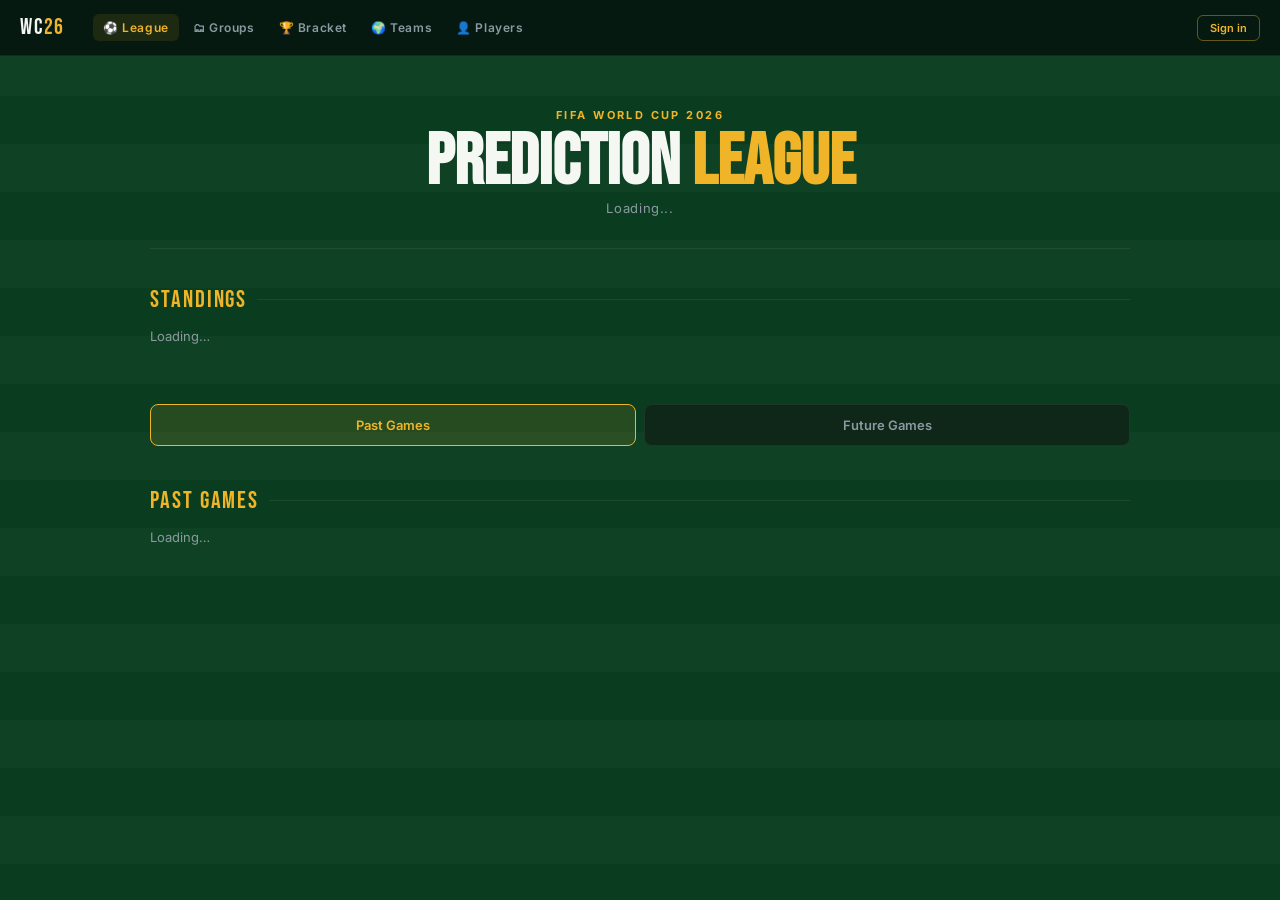
==== index.html @ aac4dd63 "Fix: convert schedule kickoff times from UTC to Oslo timezone Schedule table stores kickoff_time in " ====
<!DOCTYPE html>
<html lang="en">
<head>
<meta charset="UTF-8">
<meta name="viewport" content="width=device-width, initial-scale=1.0">
<title>WC 2026 – Prediction League</title>
<link rel="stylesheet" href="shared_styles.css">
<style>
.lb-grid { display: grid; grid-template-columns: repeat(auto-fit, minmax(155px, 1fr)); gap: 10px; }
.lb-card { background: var(--card); border: 1px solid var(--border); border-radius: 10px; padding: 0 0 14px; overflow: hidden; position: relative; transition: transform .15s; }
.lb-card:hover { transform: translateY(-2px); }
.lb-card.rank-1 { border-color: var(--gold); }
.lb-card.rank-2 { border-color: var(--silver); }
.lb-card.rank-3 { border-color: var(--bronze); }
.lb-photo { width: 100%; aspect-ratio: 3/4; object-fit: cover; object-position: top; display: block; background: #071810; }
.lb-ribbon { position: absolute; top: 8px; left: 8px; font-family: 'Bebas Neue',sans-serif; font-size: 11px; letter-spacing: .1em; padding: 3px 8px; border-radius: 4px; }
.rank-1 .lb-ribbon { background: var(--gold); color: #003; }
.rank-2 .lb-ribbon { background: var(--silver); color: #111; }
.rank-3 .lb-ribbon { background: var(--bronze); color: #fff; }
.rank-4 .lb-ribbon, .rank-5 .lb-ribbon { background: rgba(255,255,255,.1); color: var(--dim); }
.lb-body { padding: 10px 12px 0; }
.lb-name { font-weight: 700; font-size: 15px; margin-bottom: 6px; }
.lb-pts  { font-family: 'Bebas Neue',sans-serif; font-size: 40px; line-height: 1; margin-bottom: 4px; }
.rank-1 .lb-pts { color: var(--gold); }
.lb-accuracy { font-size: 12px; color: var(--dim); margin-bottom: 8px; font-weight: 500; }
.lb-chips { display: flex; gap: 4px; flex-wrap: wrap; }
.lb-card.rank-1::after { content: '🏆'; position: absolute; top: 8px; right: 8px; font-size: 16px; opacity: .8; }

.games-list { display: flex; flex-direction: column; gap: 10px; }
.game-card { background: var(--card); border: 1px solid var(--border); border-radius: 10px; overflow: hidden; border-left: 3px solid rgba(240,180,41,.35); }
.game-card.norway { border-left: 3px solid var(--norway); }
.game-hdr { display: grid; grid-template-columns: 28px 1fr auto 1fr auto; align-items: center; gap: 8px; padding: 12px 14px; cursor: pointer; user-select: none; }
.game-hdr:hover { background: rgba(255,255,255,.025); }
.g-num  { font-family: 'Bebas Neue',sans-serif; font-size: 16px; color: var(--dim); text-align: center; }
.g-team { font-weight: 600; font-size: 13px; white-space: nowrap; overflow: hidden; text-overflow: ellipsis; }
.g-team.home { text-align: right; }
.g-score { font-family: 'JetBrains Mono',monospace; font-size: 16px; min-width: 50px; text-align: center; padding: 3px 8px; border-radius: 5px; background: rgba(255,255,255,.05); }
.g-score.done { background: rgba(240,180,41,.12); color: var(--gold); }
.g-score.pending { color: var(--dim); font-size: 11px; }
.g-meta { font-size: 10px; color: var(--dim); text-align: right; line-height: 1.5; }
.lock-pill { font-size: 9px; font-weight: 700; padding: 2px 5px; border-radius: 3px; background: rgba(224,52,52,.15); color: #e07070; }
.open-pill { font-size: 9px; font-weight: 700; padding: 2px 5px; border-radius: 3px; background: rgba(96,185,122,.15); color: var(--green); }
.norway-badge { font-size: 9px; font-weight: 700; background: rgba(239,43,45,.15); color: #f47c7e; padding: 2px 5px; border-radius: 3px; margin-left: 3px; vertical-align: middle; }
.preds-panel { display: none; border-top: 1px solid var(--border); padding: 12px 14px; }
.preds-panel.open { display: block; }
.preds-grid { display: flex; gap: 7px; flex-wrap: wrap; margin-bottom: 12px; }
.pred-cell { flex: 1; min-width: 88px; background: rgba(255,255,255,.03); border: 1px solid var(--border); border-radius: 7px; padding: 8px 10px; }
.pred-name { font-size: 10px; font-weight: 700; letter-spacing: .06em; text-transform: uppercase; color: var(--dim); margin-bottom: 4px; }
.pred-score { font-family: 'JetBrains Mono',monospace; font-size: 14px; font-weight: 500; }
.pred-score.empty { color: var(--dim); font-size: 11px; font-family: 'Inter',sans-serif; }
.pred-inp-row { display: flex; gap: 8px; align-items: center; padding-top: 10px; border-top: 1px solid var(--border); }
.pred-inp-row label { font-size: 12px; color: var(--dim); white-space: nowrap; }
.pred-inp { width: 90px; font-family: 'JetBrains Mono',monospace; }
.save-msg { font-size: 11px; margin-left: 4px; opacity: 0; transition: opacity .3s; }
.save-msg.show { opacity: 1; }
.locked-msg { font-size: 11px; color: #e07070; font-style: italic; }
.toggle-arrow { font-size: 9px; color: var(--dim); transition: transform .2s; margin-left: 3px; }
.game-card.open .toggle-arrow { transform: rotate(180deg); }
.round-sep { font-family:'Bebas Neue',sans-serif; font-size:18px; letter-spacing:1px; color:var(--gold); padding:24px 0 8px; border-bottom:1px solid rgba(255,255,255,0.06); margin-bottom:10px; }
.game-card.knockout { border-left:3px solid rgba(240,180,41,0.3); }

/* Date nav */
.date-nav { display:flex; gap:6px; flex-wrap:wrap; margin-bottom:20px; }
.date-btn {
  background:var(--card); border:1px solid var(--border); border-radius:7px;
  color:var(--dim); font-size:11px; font-weight:600; padding:6px 10px;
  cursor:pointer; font-family:'Inter',sans-serif; transition:all .15s;
  text-align:center; line-height:1.3;
}
.date-btn:hover { border-color:var(--gold); color:var(--white); }
.date-btn.active { background:rgba(240,180,41,.12); border-color:var(--gold); color:var(--gold); }
.date-btn .dow { display:block; font-size:9px; letter-spacing:.06em; text-transform:uppercase; opacity:.7; }
.date-btn .day { display:block; font-family:'Bebas Neue',sans-serif; font-size:18px; line-height:1; }

/* Past/Future toggle */
.games-toggle { display:flex; gap:8px; margin-top:16px; }
.toggle-btn {
  flex:1; background:var(--card); border:1px solid var(--border); border-radius:8px;
  color:var(--dim); font-size:13px; font-weight:600; padding:12px 16px;
  cursor:pointer; font-family:'Inter',sans-serif; transition:all .15s;
}
.toggle-btn:hover { border-color:var(--gold); color:var(--white); }
.toggle-btn.active { background:rgba(240,180,41,.12); border-color:var(--gold); color:var(--gold); }

.day-title {
  font-family:'Bebas Neue',sans-serif; font-size:18px; letter-spacing:.06em;
  color:var(--gold); margin-bottom:10px; margin-top:24px; display:flex; align-items:center; gap:10px;
}
.day-title::after { content:''; flex:1; height:1px; background:var(--border); }
/* Simple schedule card (non-prediction) */
.sched-card {
  background:var(--card); border:1px solid var(--border); border-radius:10px; overflow:hidden; opacity:.6;
}
.sched-card.norway { border-left:3px solid var(--norway); }
.sched-row {
  display:grid; grid-template-columns:1fr auto 1fr; align-items:center;
  gap:10px; padding:10px 14px;
}
.s-team { display:flex; align-items:center; gap:6px; font-weight:600; font-size:12px; }
.s-team.home { justify-content:flex-end; text-align:right; }
.s-flag { font-size:18px; line-height:1; }
.s-score {
  font-family:'JetBrains Mono',monospace; font-size:15px; font-weight:700;
  min-width:50px; text-align:center; padding:3px 8px; border-radius:5px;
  background:rgba(255,255,255,.04);
}
.s-score.ft { background:rgba(240,180,41,.1); color:var(--gold); }
.s-score.sched { color:var(--dim); font-size:11px; font-weight:500; font-family:'Inter',sans-serif; }
.sched-meta {
  display:flex; justify-content:space-between; align-items:center;
  padding:0 14px 8px; font-size:9px; color:var(--dim);
}
.s-group { font-weight:700; letter-spacing:.06em; text-transform:uppercase; }
.g-team-link { cursor:pointer; text-decoration:underline; text-decoration-color:rgba(255,255,255,0.15); text-underline-offset:3px; }
.g-team-link:hover { text-decoration-color:var(--gold); }
.team-popup-overlay { display:none; position:fixed; inset:0; z-index:200; background:rgba(0,0,0,.6); justify-content:center; align-items:center; }
.team-popup-overlay.open { display:flex; }
.team-popup { background:#0e2718; border:1px solid rgba(255,255,255,0.12); border-radius:12px; padding:16px; width:280px; max-width:90vw; box-shadow:0 12px 32px rgba(0,0,0,.6); }
.tp-hdr { display:flex; align-items:center; gap:10px; margin-bottom:10px; }
.tp-flag { font-size:28px; }
.tp-name { font-weight:700; font-size:15px; }
.tp-meta { font-size:11px; color:var(--dim); margin-top:2px; }
.tp-form { display:flex; gap:3px; margin-bottom:10px; }
.tp-dot { width:24px; height:24px; border-radius:50%; display:flex; align-items:center; justify-content:center; font-size:10px; font-weight:700; }
.tp-dot.w { background:rgba(96,185,122,.2); color:var(--green); }
.tp-dot.d { background:rgba(240,180,41,.15); color:var(--gold); }
.tp-dot.l { background:rgba(224,52,52,.15); color:#e07070; }
.tp-dot.u { background:rgba(255,255,255,.05); color:var(--dim); }
.tp-stats { display:grid; grid-template-columns:1fr 1fr 1fr; gap:1px; background:rgba(255,255,255,0.06); border-radius:6px; overflow:hidden; margin-bottom:10px; }
.tp-stat { background:#0e2718; text-align:center; padding:8px 4px; }
.tp-stat-val { font-family:'JetBrains Mono',monospace; font-size:16px; font-weight:600; }
.tp-stat-lbl { font-size:9px; color:var(--dim); text-transform:uppercase; letter-spacing:.06em; margin-top:2px; }
.tp-matches { font-size:11px; color:var(--dim); line-height:1.8; }
.tp-match-res { font-family:'JetBrains Mono',monospace; font-weight:600; color:var(--text); }
.tp-close { display:block; margin-top:12px; width:100%; text-align:center; font-size:11px; color:var(--dim); cursor:pointer; border:none; background:rgba(255,255,255,.05); padding:6px; border-radius:6px; }
.tp-close:hover { background:rgba(255,255,255,.1); }
.matchup-bar { display:grid; grid-template-columns:1fr 1fr; gap:12px; margin-bottom:14px; padding-bottom:12px; border-bottom:1px solid var(--border); }
.mu-side { background:rgba(255,255,255,.02); border:1px solid var(--border); border-radius:8px; padding:10px; }
.mu-hdr { display:flex; align-items:center; gap:6px; margin-bottom:6px; }
.mu-flag { font-size:18px; }
.mu-name { font-weight:700; font-size:12px; }
.mu-meta { font-size:9px; color:var(--dim); }
.mu-form { display:flex; gap:2px; margin-bottom:6px; }
.mu-dot { width:18px; height:18px; border-radius:50%; display:flex; align-items:center; justify-content:center; font-size:8px; font-weight:700; }
.mu-dot.w { background:rgba(96,185,122,.2); color:var(--green); }
.mu-dot.d { background:rgba(240,180,41,.15); color:var(--gold); }
.mu-dot.l { background:rgba(224,52,52,.15); color:#e07070; }
.mu-dot.u { background:rgba(255,255,255,.05); color:var(--dim); }
.mu-stats { display:grid; grid-template-columns:1fr 1fr 1fr; gap:1px; background:rgba(255,255,255,.06); border-radius:5px; overflow:hidden; margin-bottom:6px; }
.mu-stat { background:var(--card); text-align:center; padding:4px 2px; }
.mu-stat-val { font-family:'JetBrains Mono',monospace; font-size:12px; font-weight:600; }
.mu-stat-lbl { font-size:7px; color:var(--dim); text-transform:uppercase; letter-spacing:.05em; }
.mu-matches { font-size:9px; color:var(--dim); line-height:1.6; }
.mu-match-res { font-family:'JetBrains Mono',monospace; font-weight:600; color:var(--text); }
.mu-lineup { margin-top:6px; border-top:1px solid var(--border); padding-top:6px; }
.mu-lineup-hdr { font-size:8px; text-transform:uppercase; letter-spacing:.05em; color:var(--dim); margin-bottom:4px; }
.mu-formation { font-family:'JetBrains Mono',monospace; font-weight:700; color:var(--gold); font-size:9px; }
.mu-player { font-size:9px; color:var(--text); line-height:1.5; }
.mu-jersey { font-family:'JetBrains Mono',monospace; color:var(--dim); font-size:8px; display:inline-block; width:20px; text-align:right; margin-right:4px; }
.mu-pos { font-size:7px; color:var(--dim); }
.mu-more { display:inline-block; font-size:9px; color:var(--gold); text-decoration:none; margin-top:4px; }
.mu-more:hover { text-decoration:underline; }

/* Schedule card expansion */
.sched-card { cursor:pointer; transition:transform .15s; }
.sched-card:hover { transform:translateY(-1px); }
.sched-card.has-detail { opacity:1; }
.sched-detail { display:none; border-top:1px solid var(--border); padding:14px; }
.sched-detail.open { display:block; }
/* Two-column timeline */
.md-timeline { padding:10px 0; }
.md-ev { display:grid; grid-template-columns:1fr 36px 1fr; align-items:center; min-height:26px; }
.md-ev-home { text-align:right; padding-right:10px; font-size:12px; line-height:1.4; }
.md-ev-away { text-align:left; padding-left:10px; font-size:12px; line-height:1.4; }
.md-ev-min {
  text-align:center; font-family:'JetBrains Mono',monospace; font-size:10px; color:var(--dim);
  position:relative; padding:4px 0;
}
.md-ev-min::before {
  content:''; position:absolute; left:50%; top:0; bottom:0; width:2px;
  background:var(--border); transform:translateX(-50%); z-index:0;
}
.md-ev:first-child .md-ev-min::before { top:50%; }
.md-ev:last-child .md-ev-min::before { bottom:50%; }
.md-ev:only-child .md-ev-min::before { display:none; }
.md-ev-min span { position:relative; z-index:1; background:var(--card); padding:1px 3px; border-radius:3px; }
.md-ev-name { font-weight:600; }
.md-ev-assist { font-size:10px; color:var(--dim); }
.md-ev-sub-in { color:var(--green); }
.md-ev-sub-out { color:#e07070; }
.md-loading { text-align:center; color:var(--dim); font-size:12px; padding:20px; }
/* Lineup event badges (in matchup bar) */
.mu-ev { font-size:10px; margin-left:2px; display:inline; }
.mu-sub-out { color:#e07070; font-size:9px; }
.mu-sub-in { color:var(--green); font-size:9px; }
.mu-subs-hdr { font-size:8px; color:var(--dim); margin-top:6px; margin-bottom:2px; text-transform:uppercase; letter-spacing:.05em; }
.g-venue { font-size:9px; color:var(--dim); opacity:.7; }
/* Match stats comparison bars */
.md-stats { padding:12px 0; }
.md-stats-title { font-size:9px; font-weight:700; text-transform:uppercase; letter-spacing:.06em; color:var(--dim); margin-bottom:8px; text-align:center; }
.md-stat-row { display:grid; grid-template-columns:36px 1fr auto 1fr 36px; align-items:center; gap:4px; margin-bottom:6px; font-size:11px; }
.md-stat-val { font-family:'JetBrains Mono',monospace; font-weight:600; font-size:11px; }
.md-stat-val.home { text-align:right; }
.md-stat-val.away { text-align:left; }
.md-stat-lbl { text-align:center; font-size:9px; color:var(--dim); text-transform:uppercase; letter-spacing:.04em; white-space:nowrap; }
.md-stat-bar { height:5px; border-radius:3px; background:rgba(255,255,255,.06); overflow:hidden; position:relative; }
.md-stat-bar.home { direction:rtl; }
.md-stat-fill { height:100%; border-radius:3px; transition:width .4s; }
.md-stat-bar.home .md-stat-fill { background:var(--gold); }
.md-stat-bar.away .md-stat-fill { background:rgba(96,185,122,.6); }
.md-stat-fill.winner { opacity:1; }
.md-stat-fill.loser { opacity:.35; }
.md-formations { display:flex; justify-content:space-between; font-size:11px; color:var(--dim); margin-bottom:8px; }
.md-formations span { font-family:'JetBrains Mono',monospace; font-weight:600; color:var(--text); }
</style>
</head>
<body>
<div class="page">
  <div class="page-header">
    <div class="tourn-label">FIFA World Cup 2026</div>
    <h1>Prediction <span>League</span></h1>
    <div class="subtitle" id="subtitle">Loading...</div>
  </div>

  <section style="margin-bottom:40px">
    <div class="section-title">Standings</div>
    <div class="lb-grid" id="lb-grid"><div style="color:var(--dim);font-size:13px">Loading…</div></div>
  </section>

  <section style="margin-bottom:40px">
    <div class="date-nav" id="date-nav"></div>
    <div class="games-toggle">
      <button class="toggle-btn active" id="btn-past" onclick="showSection('past')">Past Games</button>
      <button class="toggle-btn" id="btn-future" onclick="showSection('future')">Future Games</button>
    </div>
  </section>

  <section id="section-past">
    <div class="section-title">Past Games</div>
    <div class="games-list" id="past-games-list"><div style="color:var(--dim);font-size:13px">Loading…</div></div>
  </section>

  <section id="section-future" style="display:none">
    <div class="section-title">Upcoming Games</div>
    <div class="games-list" id="future-games-list"><div style="color:var(--dim);font-size:13px">Loading…</div></div>
  </section>
</div>

<div class="team-popup-overlay" id="team-popup-overlay" onclick="if(event.target===this)closeTeamPopup()">
  <div class="team-popup" id="team-popup"></div>
</div>

<script src="shared_constants.js"></script>
<script src="shared_nav.js"></script>
<script>
injectNav('index');
const rankLabel = ['🥇 1st','🥈 2nd','🥉 3rd','4th','5th','6th','7th'];
const rankClass = ['rank-1','rank-2','rank-3','rank-4','rank-5','rank-6','rank-7'];
const ROUND_LABELS = {group:'Group',R32:'Round of 32',R16:'Round of 16',QF:'Quarter-final',SF:'Semi-final','3rd':'3rd Place',F:'Final'};
let allGames = [], allPredictions = [], teamData = {}, scheduleData = [], playerPhotos = {};

const TEAM_ALIAS = {'Korea Republic':'South Korea','Bosnia and Herzegovina':'Bosnia & Herz.','Bosnia-Herzegovina':'Bosnia & Herz.','Ivory Coast':"Côte d'Ivoire",'Iran':'IR Iran','Cape Verde':'Cabo Verde','Democratic Republic of the Congo':'DR Congo','Congo DR':'DR Congo','United States':'USA','Turkey':'Türkiye','Czech Republic':'Czechia'};
function normTeam(n) { return TEAM_ALIAS[n]||n; }

const DOW = ['Sun','Mon','Tue','Wed','Thu','Fri','Sat'];
const MONTHS = ['Jan','Feb','Mar','Apr','May','Jun','Jul','Aug','Sep','Oct','Nov','Dec'];
function fmtDate(d) { const dt = new Date(d+'T00:00:00'); return `${DOW[dt.getDay()]} ${dt.getDate()} ${MONTHS[dt.getMonth()]}`; }
function fmtTime(t, d) { if (!t) return ''; const dt = new Date(`${d||'2026-06-15'}T${t}Z`); return dt.toLocaleTimeString('no-NO',{hour:'2-digit',minute:'2-digit',timeZone:'Europe/Oslo'}); }
function flagFor(team) { return FLAG_MAP[team] || FLAG_MAP[TEAM_ALIAS[team]] || ''; }
function scrollToDate(date) {
  // Check which section has this date
  const pastSection = document.getElementById('section-past');
  const futureSection = document.getElementById('section-future');
  const pastEl = pastSection.querySelector('#day-'+date);
  const futureEl = futureSection.querySelector('#day-'+date);
  
  // Switch to the section containing this date and scroll
  if (futureEl) {
    showSection('future');
    setTimeout(() => futureEl.scrollIntoView({behavior:'smooth',block:'start'}), 50);
  } else if (pastEl) {
    showSection('past');
    setTimeout(() => pastEl.scrollIntoView({behavior:'smooth',block:'start'}), 50);
  }
}

async function load() {
  const [games, preds, teams, sched, participants] = await Promise.all([
    sb('games?select=*&order=id'),
    sb('predictions?select=*'),
    sb('teams?select=name,group_letter,confederation,last_formation,last_starting_xi&order=name'),
    sb('schedule?select=*&order=match_date,kickoff_time,id'),
    sb('participants?select=name,photo_url'),
  ]);
  allGames = games;
  allPredictions = preds;
  scheduleData = sched;
  teams.forEach(t => teamData[t.name] = t);
  participants.forEach(p => playerPhotos[p.name] = p.photo_url);
  document.getElementById('subtitle').textContent = CONTENDERS.join(' · ');
  renderLB(); renderGames();
}

function renderLB() {
  const lb = buildLeaderboard(allGames, allPredictions);
  document.getElementById('lb-grid').innerHTML = lb.map(([name, s], i) => {
    // Calculate accuracy: (correct predictions) / (games played) * 100
    const correct = s.exact + s.winner;
    const accuracy = s.played > 0 ? Math.round((correct / s.played) * 100) : 0;
    return `
    <div class="lb-card ${rankClass[i]||''}">
      <div style="position:relative">
        <img class="lb-photo" src="${playerPhotos[name] || BASE_URL+'/placeholder.jpg'}" alt="${name}" loading="lazy"
          onerror="this.src='${BASE_URL}/placeholder.jpg'">
        <span class="lb-ribbon">${rankLabel[i]||''}</span>
      </div>
      <div class="lb-body">
        <div class="lb-name">${name}</div>
        <div class="lb-pts">${s.pts}</div>
        <div class="lb-accuracy">${accuracy}% accuracy</div>
        <div class="lb-chips">
          ${s.exact  ? `<span class="chip chip-exact">${s.exact}× exact</span>`  : ''}
          ${s.winner ? `<span class="chip chip-win">${s.winner}× winner</span>`  : ''}
          ${s.bonus  ? `<span class="chip chip-win">${s.bonus}× ⚔ bonus</span>` : ''}
          ${s.wrong  ? `<span class="chip chip-wrong">${s.wrong}× miss</span>`   : ''}
          ${s.missed ? `<span class="chip chip-missed">${s.missed}× skipped</span>` : ''}
          <span class="chip chip-played">${s.played} played</span>
        </div>
      </div>
    </div>`;
  }).join('');
}

function badgeHtml(game, pred) {
  const st = predStatus(game, pred?.prediction || pred);
  if (st==='pending') return '';
  if (st==='missed')  return `<span class="badge badge-m">— missed</span>`;
  const pts = calcPts(game, pred);
  if (st==='exact')   return `<span class="badge badge-3">⚽ ${pts} pts</span>`;
  if (st==='winner')  return `<span class="badge badge-1">✓ ${pts} pt${pts!==1?'s':''}</span>`;
  return `<span class="badge badge-0">✗ 0 pts</span>`;
}

// Build a lookup: "normHome|normAway" -> game object (for matching schedule to prediction games)
function buildGameLookup() {
  const lookup = {};
  allGames.forEach(g => {
    const h = normTeam(g.home), a = normTeam(g.away);
    lookup[`${h}|${a}`] = g;
    lookup[`${a}|${h}`] = g;
  });
  return lookup;
}

// Build lookup: "normHome|normAway" -> schedule.id
function buildSchedIdLookup() {
  const lookup = {};
  scheduleData.forEach(m => {
    const h = normTeam(m.home_team), a = normTeam(m.away_team);
    lookup[`${h}|${a}`] = m.id;
    lookup[`${a}|${h}`] = m.id;
  });
  return lookup;
}
let schedIdLookup = {};

function renderPredGame(g) {
  const user = getUser();
  const ko = isKnockout(g);
  // Teams are known if home/away have actual team names (not slot labels)
  // A slot label looks like "1st A", "2nd B", "3rd C/E" - check if home differs from home_slot
  const homeKnown = !ko || !g.home_slot || g.home !== g.home_slot;
  const awayKnown = !ko || !g.away_slot || g.away !== g.away_slot;
  const teamsKnown = homeKnown && awayKnown;
  // isSlot = knockout game with at least one undetermined team (predictions locked)
  const isSlot = ko && !teamsKnown;
  const locked = new Date() >= new Date(g.kickoff) || isSlot;
  const norway = [g.home,g.away].some(t => t.toLowerCase()==='norway' || t.toLowerCase()==='iraq');
  const kickoff = new Date(g.kickoff);
  const timeStr = kickoff.toLocaleTimeString('no-NO',{hour:'2-digit',minute:'2-digit'});
  // Show actual team name if known, otherwise show slot label
  const homeName = (ko && !homeKnown && g.home_slot) ? g.home_slot : g.home;
  const awayName = (ko && !awayKnown && g.away_slot) ? g.away_slot : g.away;
  const homeFlag = FLAG_MAP[homeName] ? FLAG_MAP[homeName]+' ' : '';
  const awayFlag = FLAG_MAP[awayName] ? FLAG_MAP[awayName]+' ' : '';
  const homeL = homeFlag + homeName + (homeName.toLowerCase()==='norway'?' <span class="norway-badge">🇳🇴</span>':'');
  const awayL = awayFlag + awayName + (awayName.toLowerCase()==='norway'?' <span class="norway-badge">🇳🇴</span>':'');

  const predsHtml = CONTENDERS.map(name => {
    const p = allPredictions.find(p => p.game_id===g.id && p.participant===name);
    let winnerBadge = '';
    if (ko && p?.prediction && isDraw(p.prediction) && p.winner) {
      winnerBadge = `<div style="font-size:9px;color:var(--dim);margin-top:2px">⚔ ${p.winner}</div>`;
    }
    return `<div class="pred-cell">
      <div class="pred-name">${name}</div>
      <div class="pred-score ${p?.prediction?'':'empty'}">${p?.prediction||'—'}</div>
      ${winnerBadge}
      ${g.result ? badgeHtml(g, p) : (p&&isValidScore(p.prediction)?'<span class="badge badge-t">Tipped ✓</span>':'')}
    </div>`;
  }).join('');

  let inputHtml = '';
  if (user && !isSlot) {
    const myP = allPredictions.find(p => p.game_id===g.id && p.participant===user);
    if (locked) {
      inputHtml = `<div class="pred-inp-row"><span class="locked-msg">🔒 Locked — game has started</span></div>`;
    } else {
      const myVal = myP?.prediction || '';
      const showWinner = ko && isDraw(myVal);
      inputHtml = `<div class="pred-inp-row">
          <label>Your tip:</label>
          <input class="inp pred-inp" id="inp-${g.id}" placeholder="e.g. 2-1" maxlength="6" value="${myVal}" oninput="toggleWinnerPick(${g.id})">
          <button class="btn btn-gold" style="padding:7px 14px;font-size:12px" onclick="savePred(${g.id})">Save</button>
          <span class="save-msg" id="msg-${g.id}" style="color:var(--green)">Saved ✓</span>
        </div>
        ${ko ? `<div class="pred-inp-row" id="winner-row-${g.id}" style="display:${showWinner?'flex':'none'}">
          <label>Who advances?</label>
          <select class="inp" id="winner-${g.id}" style="font-size:12px;padding:6px 8px">
            <option value="">Pick…</option>
            <option value="${g.home}"${myP?.winner===g.home?' selected':''}>${homeFlag}${g.home}</option>
            <option value="${g.away}"${myP?.winner===g.away?' selected':''}>${awayFlag}${g.away}</option>
          </select>
        </div>` : ''}`;
    }
  } else if (isSlot) {
    inputHtml = `<div class="pred-inp-row"><span class="locked-msg" style="color:var(--dim)">⏳ Opens when matchup is determined</span></div>`;
  }

  const roundLabel = g.round && g.round !== 'group' ? `<span style="font-size:9px;font-weight:700;color:var(--gold);letter-spacing:.05em;text-transform:uppercase;margin-left:4px">${ROUND_LABELS[g.round]||g.round}</span>` : '';
  const sid = schedIdLookup[`${normTeam(g.home)}|${normTeam(g.away)}`];
  const schedMatch = sid ? scheduleData.find(s => s.id === sid) : null;
  const venueInfo = schedMatch && schedMatch.stadium ? `${schedMatch.group_name ? schedMatch.group_name + ' · ' : ''}${schedMatch.stadium}, ${schedMatch.city}` : '';

  return `<div class="game-card${norway?' norway':''}${ko?' knockout':''}" id="gc-${g.id}">
    <div class="game-hdr" onclick="toggleGame(${g.id})">
      <div class="g-num">${g.id}</div>
      <div class="g-team home">${teamData[normTeam(homeName)] ? `<span class="g-team-link" onclick="showTeamPopup('${homeName.replace(/'/g,"\\'")}',event)">${homeL}</span>` : homeL}</div>
      <div class="g-score ${g.result?'done':'pending'}">${g.result||timeStr}</div>
      <div class="g-team">${teamData[normTeam(awayName)] ? `<span class="g-team-link" onclick="showTeamPopup('${awayName.replace(/'/g,"\\'")}',event)">${awayL}</span>` : awayL}</div>
      <div class="g-meta">${roundLabel}${locked?'<span class="lock-pill">LOCKED</span>':'<span class="open-pill">OPEN</span>'} <span class="toggle-arrow">▼</span></div>
    </div>
    ${venueInfo ? `<div style="padding:0 14px 6px;margin-top:-6px"><span class="g-venue">${venueInfo}</span></div>` : ''}
    <div class="preds-panel" id="pp-${g.id}">
      <div id="mu-${g.id}">${!isSlot ? matchupHtml(homeName, awayName) : ''}</div>
      ${g.result && sid ? `<div id="md-${sid}" class="md-loading" style="padding:10px 0">Loading match events…</div>` : ''}
      <div class="preds-grid">${predsHtml}</div>
      ${inputHtml}
    </div>
  </div>`;
}

function renderSchedCard(m) {
  const nor = m.home_team === 'Norway' || m.away_team === 'Norway';
  const isFt = m.status === 'FT';
  const scoreText = isFt ? `${m.home_score} - ${m.away_score}` : (m.kickoff_time ? fmtTime(m.kickoff_time, m.match_date) : 'TBD');
  return `<div class="sched-card${nor ? ' norway' : ''}${isFt ? ' has-detail' : ''}" id="sc-${m.id}" onclick="toggleSchedDetail(${m.id})">
    <div class="sched-row">
      <div class="s-team home"><span>${m.home_team}</span> <span class="s-flag">${flagFor(m.home_team)}</span></div>
      <div class="s-score ${isFt ? 'ft' : 'sched'}">${scoreText}</div>
      <div class="s-team"><span class="s-flag">${flagFor(m.away_team)}</span> <span>${m.away_team}</span></div>
    </div>
    <div class="sched-meta"><span class="s-group">${m.group_name||''}</span><span>${m.stadium ? m.stadium+', '+m.city : ''} <span class="toggle-arrow">▼</span></span></div>
    <div class="sched-detail" id="sd-${m.id}"></div>
  </div>`;
}

function renderGames() {
  const gameLookup = buildGameLookup();
  schedIdLookup = buildSchedIdLookup();

  // Group schedule by date
  const byDate = {};
  scheduleData.forEach(m => {
    if (!byDate[m.match_date]) byDate[m.match_date] = [];
    byDate[m.match_date].push(m);
  });

  // Also add prediction games that aren't in schedule (knockout slots etc)
  const schedTeamKeys = new Set();
  scheduleData.forEach(m => {
    schedTeamKeys.add(`${normTeam(m.home_team)}|${normTeam(m.away_team)}`);
    schedTeamKeys.add(`${normTeam(m.away_team)}|${normTeam(m.home_team)}`);
  });
  const unmatchedGames = allGames.filter(g => {
    const key = `${normTeam(g.home)}|${normTeam(g.away)}`;
    return !schedTeamKeys.has(key);
  });
  unmatchedGames.forEach(g => {
    const d = g.kickoff ? g.kickoff.slice(0,10) : '9999-99-99';
    if (!byDate[d]) byDate[d] = [];
    byDate[d].push({_predGame: g});
  });

  const dates = Object.keys(byDate).sort();
  const today = new Date().toISOString().slice(0,10);

  // Date nav
  document.getElementById('date-nav').innerHTML = dates.map(d => {
    const dt = new Date(d+'T00:00:00');
    const isToday = d === today;
    return `<button class="date-btn${isToday?' active':''}" onclick="scrollToDate('${d}')">
      <span class="dow">${DOW[dt.getDay()]}</span>
      <span class="day">${dt.getDate()}</span>
    </button>`;
  }).join('');

  // Helper to check if a game/match is finished
  const isFinished = (m) => {
    if (m._predGame) return !!m._predGame.result;
    if (m.status === 'FT') return true;
    const h = normTeam(m.home_team), a = normTeam(m.away_team);
    const game = gameLookup[`${h}|${a}`];
    return game && !!game.result;
  };

  // Separate dates into past and future
  const pastDates = dates.filter(d => byDate[d].some(isFinished));
  const futureDates = dates.filter(d => byDate[d].some(m => !isFinished(m)));

  // Render day sections — track rendered prediction game IDs to avoid duplicates
  const renderDaySection = (date, items, renderedGameIds, filterFn) => {
    const cardsHtml = items.filter(filterFn).map(m => {
      // Check if this is an unmatched prediction game injected directly
      if (m._predGame) { renderedGameIds.add(m._predGame.id); return renderPredGame(m._predGame); }

      // Check if this schedule match has a corresponding prediction game
      const h = normTeam(m.home_team), a = normTeam(m.away_team);
      const game = gameLookup[`${h}|${a}`];
      if (game && !renderedGameIds.has(game.id)) { renderedGameIds.add(game.id); return renderPredGame(game); }
      if (game && renderedGameIds.has(game.id)) return ''; // already rendered

      // Plain schedule card
      return renderSchedCard(m);
    }).join('');

    if (!cardsHtml.trim()) return '';

    return `<div class="day-section" id="day-${date}">
      <div class="day-title">${fmtDate(date)}${date===today?' &mdash; Today':''}</div>
      ${cardsHtml}
    </div>`;
  };

  // Render past games (reverse order - most recent first)
  const pastRenderedIds = new Set();
  document.getElementById('past-games-list').innerHTML = pastDates.slice().reverse().map(date => {
    return renderDaySection(date, byDate[date], pastRenderedIds, isFinished);
  }).join('') || '<div style="color:var(--dim);font-size:13px;padding:20px 0">No past games yet</div>';

  // Render future games (chronological order)
  const futureRenderedIds = new Set();
  document.getElementById('future-games-list').innerHTML = futureDates.map(date => {
    return renderDaySection(date, byDate[date], futureRenderedIds, m => !isFinished(m));
  }).join('') || '<div style="color:var(--dim);font-size:13px;padding:20px 0">No upcoming games</div>';

  // Count for button labels
  const pastCount = pastRenderedIds.size;
  const futureCount = futureRenderedIds.size;
  document.getElementById('btn-past').textContent = `Past Games (${pastCount})`;
  document.getElementById('btn-future').textContent = `Upcoming Games (${futureCount})`;

  // Default to future if there are upcoming games, otherwise show past
  if (futureCount > 0) {
    showSection('future');
  } else {
    showSection('past');
  }
}

function showSection(which) {
  const pastSection = document.getElementById('section-past');
  const futureSection = document.getElementById('section-future');
  const btnPast = document.getElementById('btn-past');
  const btnFuture = document.getElementById('btn-future');
  
  if (which === 'past') {
    pastSection.style.display = 'block';
    futureSection.style.display = 'none';
    btnPast.classList.add('active');
    btnFuture.classList.remove('active');
  } else {
    pastSection.style.display = 'none';
    futureSection.style.display = 'block';
    btnPast.classList.remove('active');
    btnFuture.classList.add('active');
  }
}

// ── Team helpers ──────────────────────────────────────────────────────────────
function teamSideHtml(name, matchPlayers) {
  const canonical = normTeam(name);
  const t = teamData[canonical];
  if (!t) return `<div class="mu-side"><div class="mu-hdr"><span class="mu-name">${name}</span></div><div class="mu-meta">No data yet</div></div>`;
  const flag = FLAG_MAP[canonical]||FLAG_MAP[name]||'';

  const matches = scheduleData.filter(m => m.status==='FT' && (normTeam(m.home_team)===canonical || normTeam(m.away_team)===canonical));
  let gf=0, ga=0;
  const recent = [];
  matches.forEach(m => {
    const isHome = normTeam(m.home_team)===canonical;
    const hs=m.home_score, as=m.away_score;
    const mGf=isHome?hs:as, mGa=isHome?as:hs;
    gf+=mGf; ga+=mGa;
    const opp = isHome ? normTeam(m.away_team) : normTeam(m.home_team);
    const oppFlag = FLAG_MAP[opp]||'';
    let res; if (mGf>mGa) res='W'; else if (mGf<mGa) res='L'; else res='D';
    recent.push({opp,oppFlag,gf:mGf,ga:mGa,res,isHome});
  });

  const form = recent.slice(-5);
  const formHtml = Array(5).fill(null).map((_,i) => {
    const r = form[i]?.res || 'U';
    return `<div class="mu-dot ${r.toLowerCase()}">${r}</div>`;
  }).join('');

  const matchesHtml = recent.slice(-3).map(m =>
    `<div>${m.isHome?'vs':'@'} ${m.oppFlag} ${m.opp} <span class="mu-match-res">${m.gf}-${m.ga}</span></div>`
  ).join('');

  // Lineup: use match-specific player_matches data if provided, else generic last_starting_xi
  let lineupHtml = '';
  if (matchPlayers && matchPlayers.length) {
    const starters = matchPlayers.filter(p => p.started).sort((a,b) => (a.formation_place||99) - (b.formation_place||99));
    const subs = matchPlayers.filter(p => p.subbed_in);
    const pLine = p => {
      let b = '';
      const goals = typeof p.goals === 'string' ? JSON.parse(p.goals) : (p.goals || []);
      goals.forEach(g => { b += `<span class="mu-ev">⚽</span>`; });
      const assists = typeof p.assists === 'string' ? JSON.parse(p.assists) : (p.assists || []);
      assists.forEach(() => { b += `<span class="mu-ev" style="font-size:9px">🎯</span>`; });
      if (p.yellow_card) b += `<span class="mu-ev">🟨</span>`;
      if (p.red_card) b += `<span class="mu-ev">🟥</span>`;
      if (p.subbed_out) b += `<span class="mu-sub-out"> ↓${p.sub_minute||''}</span>`;
      if (p.subbed_in) b += `<span class="mu-sub-in"> ↑${p.sub_minute||''}</span>`;
      return `<div class="mu-player"><span class="mu-jersey">${p.player.shirt_number}</span>${shortName(p.player.name)}${b} <span class="mu-pos">${p.position||''}</span></div>`;
    };
    lineupHtml = `<div class="mu-lineup"><div class="mu-lineup-hdr">Starting</div>${starters.map(pLine).join('')}${subs.length ? `<div class="mu-subs-hdr">Subs</div>${subs.map(pLine).join('')}` : ''}</div>`;
  } else if (t.last_formation) {
    lineupHtml = `<div class="mu-lineup"><div class="mu-lineup-hdr">Last starting lineup <span class="mu-formation">${t.last_formation}</span></div>${(t.last_starting_xi||[]).map(p => `<div class="mu-player"><span class="mu-jersey">${p.number}</span>${p.short||p.name} <span class="mu-pos">${p.position}</span></div>`).join('')}</div>`;
  }

  return `<div class="mu-side">
    <div class="mu-hdr"><span class="mu-flag">${flag}</span><div><div class="mu-name">${canonical}</div><div class="mu-meta">Group ${t.group_letter} · ${t.confederation||''}</div></div></div>
    <div class="mu-form">${formHtml}</div>
    <div class="mu-stats">
      <div class="mu-stat"><div class="mu-stat-val">${matches.length}</div><div class="mu-stat-lbl">Played</div></div>
      <div class="mu-stat"><div class="mu-stat-val">${gf}</div><div class="mu-stat-lbl">GF</div></div>
      <div class="mu-stat"><div class="mu-stat-val" style="color:${ga>0?'#e07070':'var(--dim)'}">${ga}</div><div class="mu-stat-lbl">GA</div></div>
    </div>
    ${matchesHtml ? `<div class="mu-matches">${matchesHtml}</div>` : ''}
    ${lineupHtml}
    <a class="mu-more" href="team.html?team=${encodeURIComponent(canonical)}" onclick="event.stopPropagation()">View full squad &rarr;</a>
  </div>`;
}

function matchupHtml(homeName, awayName, matchRows) {
  const hCanon = normTeam(homeName), aCanon = normTeam(awayName);
  if (!teamData[hCanon] && !teamData[aCanon]) return '';
  const homePlayers = matchRows ? matchRows.filter(r => normTeam(r.player.team_name) === hCanon) : null;
  const awayPlayers = matchRows ? matchRows.filter(r => normTeam(r.player.team_name) === aCanon) : null;
  return `<div class="matchup-bar">${teamSideHtml(homeName, homePlayers)}${teamSideHtml(awayName, awayPlayers)}</div>`;
}

function showTeamPopup(name, ev) {
  ev.stopPropagation();
  const canonical = normTeam(name);
  const t = teamData[canonical];
  if (!t) return;
  const flag = FLAG_MAP[canonical]||FLAG_MAP[name]||'';

  const matches = scheduleData.filter(m => {
    if (m.status !== 'FT') return false;
    return normTeam(m.home_team)===canonical || normTeam(m.away_team)===canonical;
  });
  let gf=0, ga=0;
  const recent = [];
  matches.forEach(m => {
    const isHome = normTeam(m.home_team)===canonical;
    const hs=m.home_score, as=m.away_score;
    const mGf=isHome?hs:as, mGa=isHome?as:hs;
    gf+=mGf; ga+=mGa;
    const opp = isHome ? normTeam(m.away_team) : normTeam(m.home_team);
    const oppFlag = FLAG_MAP[opp]||'';
    let res;
    if (mGf>mGa) res='W'; else if (mGf<mGa) res='L'; else res='D';
    recent.push({opp,oppFlag,gf:mGf,ga:mGa,res,isHome});
  });

  const form = recent.slice(-5);
  const formHtml = Array(5).fill(null).map((_,i) => {
    const r = form[i]?.res || 'U';
    return `<div class="tp-dot ${r.toLowerCase()}">${r}</div>`;
  }).join('');

  const matchesHtml = recent.map(m =>
    `<div>${m.isHome?'vs':'@'} ${m.oppFlag} ${m.opp} <span class="tp-match-res">${m.gf}-${m.ga}</span></div>`
  ).join('');

  document.getElementById('team-popup').innerHTML = `
    <div class="tp-hdr">
      <div class="tp-flag">${flag}</div>
      <div><div class="tp-name">${canonical}</div><div class="tp-meta">Group ${t.group_letter} · ${t.confederation||''}</div></div>
    </div>
    <div class="tp-form">${formHtml}</div>
    <div class="tp-stats">
      <div class="tp-stat"><div class="tp-stat-val">${matches.length}</div><div class="tp-stat-lbl">Played</div></div>
      <div class="tp-stat"><div class="tp-stat-val">${gf}</div><div class="tp-stat-lbl">GF</div></div>
      <div class="tp-stat"><div class="tp-stat-val" style="color:${ga>0?'#e07070':'var(--dim)'}">${ga}</div><div class="tp-stat-lbl">GA</div></div>
    </div>
    ${matchesHtml ? `<div class="tp-matches">${matchesHtml}</div>` : ''}
    <button class="tp-close" onclick="closeTeamPopup()">Close</button>`;
  document.getElementById('team-popup-overlay').classList.add('open');
}

function closeTeamPopup() {
  document.getElementById('team-popup-overlay').classList.remove('open');
}

function toggleWinnerPick(gameId) {
  const inp = document.getElementById(`inp-${gameId}`);
  const row = document.getElementById(`winner-row-${gameId}`);
  if (!row) return;
  const val = inp.value.trim();
  row.style.display = isDraw(val) ? 'flex' : 'none';
}

function toggleGame(id) {
  const pp = document.getElementById(`pp-${id}`);
  const gc = document.getElementById(`gc-${id}`);
  pp?.classList.toggle('open');
  gc?.classList.toggle('open');
  // Auto-load match data for finished prediction games
  if (pp?.classList.contains('open')) {
    const g = allGames.find(g => g.id === id);
    if (g?.result) {
      const sid = schedIdLookup[`${normTeam(g.home)}|${normTeam(g.away)}`];
      if (sid) loadPredMatchData(id, sid);
    }
  }
}

async function savePred(gameId) {
  const inp = document.getElementById(`inp-${gameId}`);
  const msg = document.getElementById(`msg-${gameId}`);
  const pred = inp.value.trim();
  const user = getUser();
  if (!pred || !user) return;

  const game = allGames.find(g => g.id === gameId);
  const winnerEl = document.getElementById(`winner-${gameId}`);
  const winner = (isKnockout(game) && isDraw(pred) && winnerEl) ? winnerEl.value || null : null;

  inp.disabled = true;
  try {
    const payload = { prediction: pred, winner };
    const existing = allPredictions.find(p => p.game_id===gameId && p.participant===user);
    if (existing) {
      await sb(`predictions?game_id=eq.${gameId}&participant=eq.${encodeURIComponent(user)}`, { method:'PATCH', body: JSON.stringify(payload) });
      existing.prediction = pred;
      existing.winner = winner;
    } else {
      await sb('predictions', { method:'POST', body: JSON.stringify({game_id:gameId, participant:user, ...payload}) });
      allPredictions.push({game_id:gameId, participant:user, prediction:pred, winner});
    }
    msg.classList.add('show');
    setTimeout(() => msg.classList.remove('show'), 2500);
    renderLB(); renderGames();
    setTimeout(() => { document.getElementById(`pp-${gameId}`)?.classList.add('open'); document.getElementById(`gc-${gameId}`)?.classList.add('open'); }, 50);
  } catch(e) {
    msg.textContent = 'Error'; msg.style.color='var(--red)'; msg.classList.add('show');
  } finally { inp.disabled = false; }
}

// ── Match detail (click to expand) ───────────────────────────────────────────
const matchDetailCache = {};

function parseMinute(str) {
  if (!str) return 999;
  const m = str.match(/(\d+)/);
  return m ? parseInt(m[1]) : 999;
}

function shortName(fullName) {
  if (!fullName) return '?';
  const parts = fullName.trim().split(/\s+/);
  if (parts.length <= 2) return fullName;
  return parts[0][0] + '. ' + parts[parts.length - 1];
}

async function fetchMatchData(schedId) {
  if (matchDetailCache[schedId]) return matchDetailCache[schedId];
  const rows = await sb(`player_matches?select=*,player:players!player_matches_player_id_fkey(name,shirt_number,team_name)&game_id=eq.${schedId}&order=formation_place`);
  matchDetailCache[schedId] = rows;
  return rows;
}

// Schedule card toggle — shows matchup bar + timeline
async function toggleSchedDetail(schedId) {
  const panel = document.getElementById(`sd-${schedId}`);
  const card = document.getElementById(`sc-${schedId}`);
  if (!panel) return;
  if (panel.classList.contains('open')) { panel.classList.remove('open'); card?.classList.remove('open'); return; }
  panel.classList.add('open'); card?.classList.add('open');

  const sched = scheduleData.find(s => s.id === schedId);
  if (!sched) return;
  const isFt = sched.status === 'FT';

  if (isFt) {
    panel.innerHTML = '<div class="md-loading">Loading…</div>';
    try {
      const rows = await fetchMatchData(schedId);
      if (!rows.length) { panel.innerHTML = matchupHtml(sched.home_team, sched.away_team); return; }
      panel.innerHTML = matchupHtml(sched.home_team, sched.away_team, rows) + buildTimeline(sched, rows) + buildStatsHtml(sched);
    } catch(e) { panel.innerHTML = matchupHtml(sched.home_team, sched.away_team) + '<div class="md-loading">Error loading match data</div>'; }
  } else {
    panel.innerHTML = matchupHtml(sched.home_team, sched.away_team);
  }
}

// For prediction cards: auto-load match data when panel opens (for finished games)
async function loadPredMatchData(gameId, schedId) {
  const mdEl = document.getElementById(`md-${schedId}`);
  const muEl = document.getElementById(`mu-${gameId}`);
  if (!mdEl || mdEl.dataset.loaded) return;
  mdEl.dataset.loaded = '1';

  const sched = scheduleData.find(s => s.id === schedId);
  if (!sched) { mdEl.innerHTML = ''; return; }

  try {
    const rows = await fetchMatchData(schedId);
    if (!rows.length) { mdEl.innerHTML = '<div class="md-loading">No match data</div>'; return; }
    // Update matchup bar with event badges
    const g = allGames.find(g => g.id === gameId);
    if (muEl && g) muEl.innerHTML = matchupHtml(g.home, g.away, rows);
    // Show timeline + stats
    mdEl.innerHTML = buildTimeline(sched, rows) + buildStatsHtml(sched);
  } catch(e) { mdEl.innerHTML = '<div class="md-loading">Error loading data</div>'; }
}

function buildTimeline(sched, rows) {
  const homeTeam = normTeam(sched.home_team);
  const awayTeam = normTeam(sched.away_team);

  const events = [];
  rows.forEach(pm => {
    const team = normTeam(pm.player.team_name);
    const side = team === homeTeam ? 'home' : 'away';
    const name = shortName(pm.player.name);

    const goals = typeof pm.goals === 'string' ? JSON.parse(pm.goals) : (pm.goals || []);
    goals.forEach(g => {
      const isOg = g.type==='own goal';
      // OGs display on the benefiting team's side (opposite of the scorer)
      const goalSide = isOg ? (side==='home'?'away':'home') : side;
      events.push({ type:'goal', minute:g.minute, min:parseMinute(g.minute), side:goalSide, name, penalty:g.type==='penalty', og:isOg });
    });

    const assists = typeof pm.assists === 'string' ? JSON.parse(pm.assists) : (pm.assists || []);
    assists.forEach(a => {
      events.push({ type:'assist', minute:a.minute, min:parseMinute(a.minute), side, name, _assoc:true });
    });

    if (pm.yellow_card) events.push({ type:'card-y', minute:pm.yellow_card, min:parseMinute(pm.yellow_card), side, name });
    if (pm.red_card) events.push({ type:'card-r', minute:pm.red_card, min:parseMinute(pm.red_card), side, name });

    if (pm.subbed_in && pm.sub_minute) events.push({ type:'sub', minute:pm.sub_minute, min:parseMinute(pm.sub_minute), side, name, subDir:'in' });
    if (pm.subbed_out && pm.sub_minute) events.push({ type:'sub', minute:pm.sub_minute, min:parseMinute(pm.sub_minute), side, name, subDir:'out' });
  });

  // Pair assists with goals
  events.filter(e => e.type === 'goal').forEach(g => {
    const a = events.find(a => a.type === 'assist' && a.min === g.min && a.side === g.side && !a._used);
    if (a) { g.assistName = a.name; a._used = true; }
  });

  // Pair subs
  events.filter(e => e.type === 'sub' && e.subDir === 'in').forEach(si => {
    const so = events.find(so => so.type === 'sub' && so.subDir === 'out' && so.min === si.min && so.side === si.side && !so._used);
    if (so) { si.replacedName = so.name; so._used = true; }
  });

  const timeline = events.filter(e => !e._used && !e._assoc).sort((a,b) => a.min - b.min);
  if (!timeline.length) return '';

  const evHtml = timeline.map(e => {
    let content = '';
    if (e.type === 'goal') {
      content = `⚽ <span class="md-ev-name">${e.name}</span>${e.og?' <span class="md-ev-assist">(OG)</span>':''}${e.penalty?' <span class="md-ev-assist">(pen)</span>':''}${e.assistName?` <span class="md-ev-assist">(${e.assistName})</span>`:''}`;
    } else if (e.type === 'card-y') {
      content = `🟨 <span class="md-ev-name">${e.name}</span>`;
    } else if (e.type === 'card-r') {
      content = `🟥 <span class="md-ev-name">${e.name}</span>`;
    } else if (e.type === 'sub') {
      content = `<span class="md-ev-sub-in">↑ ${e.name}</span>${e.replacedName ? ` <span class="md-ev-sub-out">↓ ${e.replacedName}</span>` : ''}`;
    }

    const homeCell = e.side === 'home' ? content : '';
    const awayCell = e.side === 'away' ? content : '';

    return `<div class="md-ev">
      <div class="md-ev-home">${homeCell}</div>
      <div class="md-ev-min"><span>${e.minute}</span></div>
      <div class="md-ev-away">${awayCell}</div>
    </div>`;
  }).join('');

  return `<div class="md-timeline" style="margin:12px 0;padding:10px 0;border-top:1px solid var(--border);border-bottom:1px solid var(--border)">${evHtml}</div>`;
}

function buildStatsHtml(sched) {
  const ms = sched.match_stats;
  if (!ms || !ms.home || !ms.away) return '';
  const hs = ms.home.stats, as = ms.away.stats;

  const DISPLAY = [
    ['possessionPct', 'Possession', '%'],
    ['totalShots', 'Shots', ''],
    ['shotsOnTarget', 'On Target', ''],
    ['wonCorners', 'Corners', ''],
    ['foulsCommitted', 'Fouls', ''],
    ['offsides', 'Offsides', ''],
    ['accuratePasses', 'Passes', ''],
    ['saves', 'Saves', ''],
  ];

  const rows = DISPLAY.map(([key, label, suffix]) => {
    const hv = parseFloat(hs[key]) || 0;
    const av = parseFloat(as[key]) || 0;
    const total = hv + av || 1;
    const hPct = (hv / total * 100).toFixed(0);
    const aPct = (av / total * 100).toFixed(0);
    const hWin = hv >= av ? 'winner' : 'loser';
    const aWin = av >= hv ? 'winner' : 'loser';
    const hDisp = key === 'possessionPct' ? hs[key] + '%' : hs[key];
    const aDisp = key === 'possessionPct' ? as[key] + '%' : as[key];

    return `<div class="md-stat-row">
      <div class="md-stat-val home">${hDisp ?? hv}</div>
      <div class="md-stat-bar home"><div class="md-stat-fill ${hWin}" style="width:${hPct}%"></div></div>
      <div class="md-stat-lbl">${label}</div>
      <div class="md-stat-bar away"><div class="md-stat-fill ${aWin}" style="width:${aPct}%"></div></div>
      <div class="md-stat-val away">${aDisp ?? av}</div>
    </div>`;
  }).join('');

  const fmtHome = ms.home.formation ? `<span>${ms.home.formation}</span>` : '';
  const fmtAway = ms.away.formation ? `<span>${ms.away.formation}</span>` : '';

  return `<div class="md-stats" style="border-top:1px solid var(--border);padding-top:12px;margin-top:4px">
    ${fmtHome || fmtAway ? `<div class="md-formations"><div>${flagFor(sched.home_team)} ${fmtHome}</div><div>Formation</div><div>${fmtAway} ${flagFor(sched.away_team)}</div></div>` : ''}
    ${rows}
  </div>`;
}

load();
</script>
</body>
</html>
---- shared_styles.css ----
/* ── WC26 Shared Stylesheet ─────────────────────────────────────────────────
   Dark pitch aesthetic. Bebas Neue for display, Inter for body.
   Gold accent (#f0b429), pitch green (#0a3d1f), card dark (#0e2718).
*/
@import url('https://fonts.googleapis.com/css2?family=Bebas+Neue&family=Inter:wght@400;500;600;700&family=JetBrains+Mono:wght@500&display=swap');

:root {
  --pitch:   #0a3d1f;
  --grass:   #0d5228;
  --card:    #0e2718;
  --card2:   #112b1a;
  --gold:    #f0b429;
  --silver:  #b0b8c4;
  --bronze:  #c07840;
  --white:   #f5f7f2;
  --dim:     #8a9aa0;
  --green:   #60b97a;
  --red:     #e03434;
  --norway:  #ef2b2d;
  --border:  rgba(255,255,255,0.07);
  --nav-h:   56px;
}

*, *::before, *::after { box-sizing: border-box; margin: 0; padding: 0; }

body {
  background: var(--pitch);
  color: var(--white);
  font-family: 'Inter', sans-serif;
  min-height: 100vh;
  padding-top: var(--nav-h);
}

body::before {
  content: '';
  position: fixed; inset: 0;
  background-image: repeating-linear-gradient(
    180deg, transparent 0px, transparent 48px,
    rgba(255,255,255,0.022) 48px, rgba(255,255,255,0.022) 96px
  );
  pointer-events: none; z-index: 0;
}

.page {
  position: relative; z-index: 1;
  max-width: 1020px;
  margin: 0 auto;
  padding: 32px 20px 80px;
}

/* ── NAV ────────────────────────────────────────────────────────────────────*/
.site-nav {
  position: fixed; top: 0; left: 0; right: 0; z-index: 100;
  height: var(--nav-h);
  background: rgba(7,24,16,0.96);
  backdrop-filter: blur(12px);
  border-bottom: 1px solid var(--border);
  display: flex; align-items: center;
  padding: 0 20px; gap: 0;
}
.nav-logo {
  font-family: 'Bebas Neue', sans-serif;
  font-size: 22px; letter-spacing: .08em;
  color: var(--white); text-decoration: none;
  margin-right: 28px; flex-shrink: 0;
}
.nav-logo span { color: var(--gold); }
.nav-links { display: flex; gap: 4px; flex: 1; }
.nav-link {
  color: var(--dim); text-decoration: none;
  font-size: 12px; font-weight: 600; letter-spacing: .05em;
  padding: 6px 10px; border-radius: 6px;
  transition: color .15s, background .15s;
}
.nav-link:hover { color: var(--white); background: rgba(255,255,255,.05); }
.nav-link.active { color: var(--gold); background: rgba(240,180,41,.1); }
.nav-actions { flex-shrink: 0; }
.nav-username {
  font-size: 12px; font-weight: 600; color: var(--gold);
  margin-right: 8px;
}
.nav-logout, .nav-signin {
  background: none; border: 1px solid var(--border);
  color: var(--dim); border-radius: 6px;
  padding: 5px 12px; font-size: 11px; font-weight: 600;
  cursor: pointer; font-family: 'Inter', sans-serif;
  transition: all .15s;
}
.nav-logout:hover, .nav-signin:hover {
  border-color: var(--gold); color: var(--gold);
}
.nav-signin { border-color: rgba(240,180,41,.4); color: var(--gold); }
.nav-burger {
  display: none; background: none; border: none;
  color: var(--dim); font-size: 20px; cursor: pointer;
  padding: 4px 8px; margin-left: 8px;
}
.nav-mobile {
  display: none; position: fixed; top: var(--nav-h); left: 0; right: 0; z-index: 99;
  background: rgba(7,24,16,0.98); border-bottom: 1px solid var(--border);
  flex-direction: column; padding: 8px 0;
}
.nav-mobile.open { display: flex; }
.nav-mobile-link {
  color: var(--dim); text-decoration: none;
  font-size: 14px; font-weight: 600;
  padding: 12px 24px; border-bottom: 1px solid var(--border);
}
.nav-mobile-link:last-child { border-bottom: none; }

/* ── PAGE HEADER ─────────────────────────────────────────────────────────────*/
.page-header {
  text-align: center;
  padding: 20px 0 32px;
  border-bottom: 1px solid var(--border);
  margin-bottom: 36px;
}
.page-header .tourn-label {
  font-size: 11px; font-weight: 700;
  letter-spacing: .22em; text-transform: uppercase;
  color: var(--gold); margin-bottom: 8px;
}
.page-header h1 {
  font-family: 'Bebas Neue', sans-serif;
  font-size: clamp(38px, 7vw, 72px);
  line-height: .92; margin-bottom: 4px;
}
.page-header h1 span { color: var(--gold); }
.page-header .subtitle {
  font-size: 13px; color: var(--dim); letter-spacing: .05em;
}

/* ── SECTION TITLE ───────────────────────────────────────────────────────────*/
.section-title {
  font-family: 'Bebas Neue', sans-serif;
  font-size: 24px; letter-spacing: .08em; color: var(--gold);
  margin-bottom: 14px; display: flex; align-items: center; gap: 10px;
}
.section-title::after {
  content: ''; flex: 1; height: 1px; background: var(--border);
}

/* ── CARDS ───────────────────────────────────────────────────────────────────*/
.card {
  background: var(--card); border: 1px solid var(--border);
  border-radius: 10px; overflow: hidden;
}
.card.norway { border-color: rgba(239,43,45,.4); }

/* ── CHIPS ───────────────────────────────────────────────────────────────────*/
.chip {
  display: inline-block;
  font-size: 10px; font-weight: 600;
  padding: 3px 7px; border-radius: 4px;
  letter-spacing: .04em;
}
.chip-exact   { background: rgba(240,180,41,.15); color: var(--gold); }
.chip-win     { background: rgba(96,185,122,.15);  color: var(--green); }
.chip-wrong   { background: rgba(224,52,52,.10);   color: #e07070; }
.chip-missed  { background: rgba(255,255,255,.04); color: #6a7a80; }
.chip-played  { background: rgba(255,255,255,.06); color: var(--dim); }

/* ── BADGES ──────────────────────────────────────────────────────────────────*/
.badge {
  display: inline-flex; align-items: center; gap: 3px;
  font-size: 10px; font-weight: 700;
  padding: 2px 6px; border-radius: 4px;
}
.badge-3 { background: rgba(240,180,41,.18); color: var(--gold); }
.badge-1 { background: rgba(96,185,122,.18); color: var(--green); }
.badge-0 { background: rgba(224,52,52,.12);  color: #e07070; }
.badge-p { background: rgba(255,255,255,.05); color: var(--dim); }
.badge-m { background: rgba(255,255,255,.04); color: #6a7a80; font-style: italic; }
.badge-t { background: rgba(96,185,122,.12); color: var(--green); }

/* ── POSITION BADGES ─────────────────────────────────────────────────────────*/
.pos { display: inline-block; font-size: 10px; font-weight: 700; padding: 2px 6px; border-radius: 4px; letter-spacing: .05em; }
.pos-GK { background: rgba(240,180,41,.15); color: var(--gold); }
.pos-DF { background: rgba(96,185,122,.15); color: var(--green); }
.pos-MF { background: rgba(100,160,240,.15); color: #7ab4f0; }
.pos-FW { background: rgba(224,52,52,.15); color: #f07070; }

/* ── FORM INPUT ──────────────────────────────────────────────────────────────*/
.inp {
  background: #071810; border: 1px solid var(--border);
  color: var(--white); border-radius: 7px;
  padding: 9px 12px; font-size: 13px;
  font-family: 'Inter', sans-serif; outline: none;
}
.inp:focus { border-color: var(--gold); }
.inp::placeholder { color: var(--dim); }

select.inp option { background: #071810; }

/* ── BUTTON ──────────────────────────────────────────────────────────────────*/
.btn {
  border: none; border-radius: 7px;
  padding: 9px 18px; font-weight: 700; font-size: 13px;
  cursor: pointer; font-family: 'Inter', sans-serif;
  transition: opacity .15s;
}
.btn:hover { opacity: .85; }
.btn:disabled { opacity: .4; cursor: not-allowed; }
.btn-gold  { background: var(--gold);  color: #003; }
.btn-green { background: var(--green); color: #fff; }
.btn-dim   { background: rgba(255,255,255,.08); color: var(--white); }

/* ── MODAL ───────────────────────────────────────────────────────────────────*/
.modal-bg {
  position: fixed; inset: 0; z-index: 200;
  background: rgba(0,0,0,.75); backdrop-filter: blur(4px);
  display: flex; align-items: center; justify-content: center;
}
.modal-bg.hidden { display: none; }
.modal {
  background: var(--card2); border: 1px solid var(--gold);
  border-radius: 14px; padding: 36px 32px; width: 340px; text-align: center;
}
.modal h2 {
  font-family: 'Bebas Neue', sans-serif;
  font-size: 28px; color: var(--gold); margin-bottom: 6px;
}
.modal p { font-size: 13px; color: var(--dim); margin-bottom: 20px; }
.modal select, .modal input {
  width: 100%; background: #071810;
  border: 1px solid var(--border); color: var(--white);
  border-radius: 8px; padding: 11px 14px;
  font-size: 14px; font-family: 'Inter', sans-serif; margin-bottom: 10px; outline: none;
}
.modal select:focus, .modal input:focus { border-color: var(--gold); }
.modal button {
  width: 100%; background: var(--gold); color: #003;
  border: none; border-radius: 8px; padding: 12px;
  font-weight: 700; font-size: 14px; cursor: pointer;
  font-family: 'Inter', sans-serif;
}
.modal-err { color: var(--red); font-size: 12px; margin-bottom: 8px; min-height: 16px; }

/* ── GROUP CARD ──────────────────────────────────────────────────────────────*/
.group-card { background: var(--card); border: 1px solid var(--border); border-radius: 10px; overflow: hidden; }
.group-card.norway { border-color: rgba(239,43,45,.4); }
.group-hdr { background: #0d5228; padding: 8px 14px; font-family: 'Bebas Neue', sans-serif; font-size: 15px; letter-spacing: .1em; color: var(--gold); }
.group-col-hdr { display: grid; grid-template-columns: 1fr 26px 26px 26px 26px 26px 26px 30px; padding: 5px 10px; background: rgba(0,0,0,.25); font-size: 10px; font-weight: 700; letter-spacing: .06em; color: var(--dim); }
.group-col-hdr span, .group-row span { text-align: center; }
.group-col-hdr span:first-child, .group-row span:first-child { text-align: left; }
.group-row { display: grid; grid-template-columns: 1fr 26px 26px 26px 26px 26px 26px 30px; padding: 7px 10px; position: relative; border-top: 1px solid var(--border); font-size: 12px; }
.group-row.qualify { background: rgba(31,122,76,.18); }
.group-row.maybe   { background: rgba(240,180,41,.07); }
.qbar { position: absolute; left: 0; top: 0; bottom: 0; width: 3px; }
.qbar-g { background: var(--green); }
.qbar-y { background: var(--gold); }
.gpts { font-size: 13px; font-weight: 700; color: var(--gold); }
.gpts.zero { color: var(--dim); font-weight: 400; }

/* ── ADMIN ───────────────────────────────────────────────────────────────────*/
.admin-box { background: rgba(240,180,41,.05); border: 1px solid rgba(240,180,41,.2); border-radius: 10px; padding: 20px; }
.admin-label { font-size: 11px; font-weight: 700; color: var(--dim); letter-spacing: .08em; text-transform: uppercase; margin-bottom: 10px; }
.sync-log { margin-top: 12px; font-size: 11px; font-family: 'JetBrains Mono', monospace; color: var(--dim); background: #071810; border: 1px solid var(--border); border-radius: 7px; padding: 12px; display: none; max-height: 200px; overflow-y: auto; line-height: 1.8; white-space: pre-wrap; }
.sync-log .ok  { color: var(--green); }
.sync-log .err { color: #e07070; }
.sync-log .warn { color: var(--gold); }

/* ── RESPONSIVE ──────────────────────────────────────────────────────────────*/
@media (max-width: 680px) {
  .nav-links { display: none; }
  .nav-burger { display: block; }
  .nav-actions { margin-left: auto; }
}
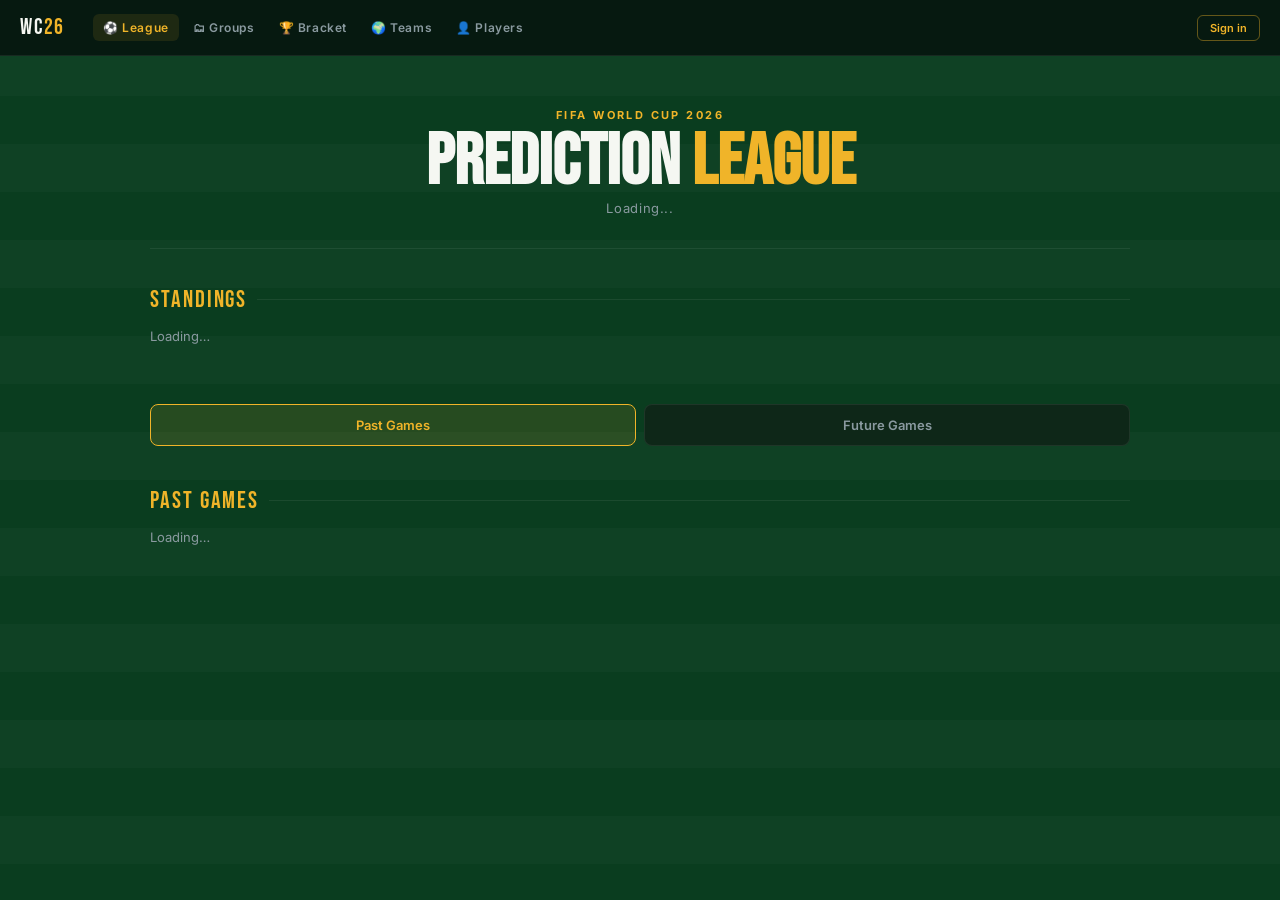
==== commit 05036fce: "Fix: group matches by Oslo date, not UTC/source date Games crossing midnight UTC (like NED vs MAR at" ====
--- a/index.html
+++ b/index.html
@@ -266,6 +266,8 @@
 const MONTHS = ['Jan','Feb','Mar','Apr','May','Jun','Jul','Aug','Sep','Oct','Nov','Dec'];
 function fmtDate(d) { const dt = new Date(d+'T00:00:00'); return `${DOW[dt.getDay()]} ${dt.getDate()} ${MONTHS[dt.getMonth()]}`; }
 function fmtTime(t, d) { if (!t) return ''; const dt = new Date(`${d||'2026-06-15'}T${t}Z`); return dt.toLocaleTimeString('no-NO',{hour:'2-digit',minute:'2-digit',timeZone:'Europe/Oslo'}); }
+function osloDate(iso) { return new Date(iso).toLocaleDateString('sv-SE',{timeZone:'Europe/Oslo'}); }
+function todayOslo() { return new Date().toLocaleDateString('sv-SE',{timeZone:'Europe/Oslo'}); }
 function flagFor(team) { return FLAG_MAP[team] || FLAG_MAP[TEAM_ALIAS[team]] || ''; }
 function scrollToDate(date) {
   // Check which section has this date
@@ -469,11 +471,22 @@
   const gameLookup = buildGameLookup();
   schedIdLookup = buildSchedIdLookup();
 
-  // Group schedule by date
+  // Group schedule by Oslo date
   const byDate = {};
+  const gameLookupByTeam = {};
+  allGames.forEach(g => {
+    gameLookupByTeam[`${normTeam(g.home)}|${normTeam(g.away)}`] = g;
+    gameLookupByTeam[`${normTeam(g.away)}|${normTeam(g.home)}`] = g;
+  });
   scheduleData.forEach(m => {
-    if (!byDate[m.match_date]) byDate[m.match_date] = [];
-    byDate[m.match_date].push(m);
+    const h = normTeam(m.home_team), a = normTeam(m.away_team);
+    const game = gameLookupByTeam[`${h}|${a}`];
+    // Use game kickoff (proper UTC timestamp) if available, else schedule date+time
+    const d = game?.kickoff ? osloDate(game.kickoff)
+            : m.kickoff_time ? osloDate(`${m.match_date}T${m.kickoff_time}Z`)
+            : m.match_date;
+    if (!byDate[d]) byDate[d] = [];
+    byDate[d].push(m);
   });
 
   // Also add prediction games that aren't in schedule (knockout slots etc)
@@ -487,13 +500,13 @@
     return !schedTeamKeys.has(key);
   });
   unmatchedGames.forEach(g => {
-    const d = g.kickoff ? g.kickoff.slice(0,10) : '9999-99-99';
+    const d = g.kickoff ? osloDate(g.kickoff) : '9999-99-99';
     if (!byDate[d]) byDate[d] = [];
     byDate[d].push({_predGame: g});
   });
 
   const dates = Object.keys(byDate).sort();
-  const today = new Date().toISOString().slice(0,10);
+  const today = todayOslo();
 
   // Date nav
   document.getElementById('date-nav').innerHTML = dates.map(d => {
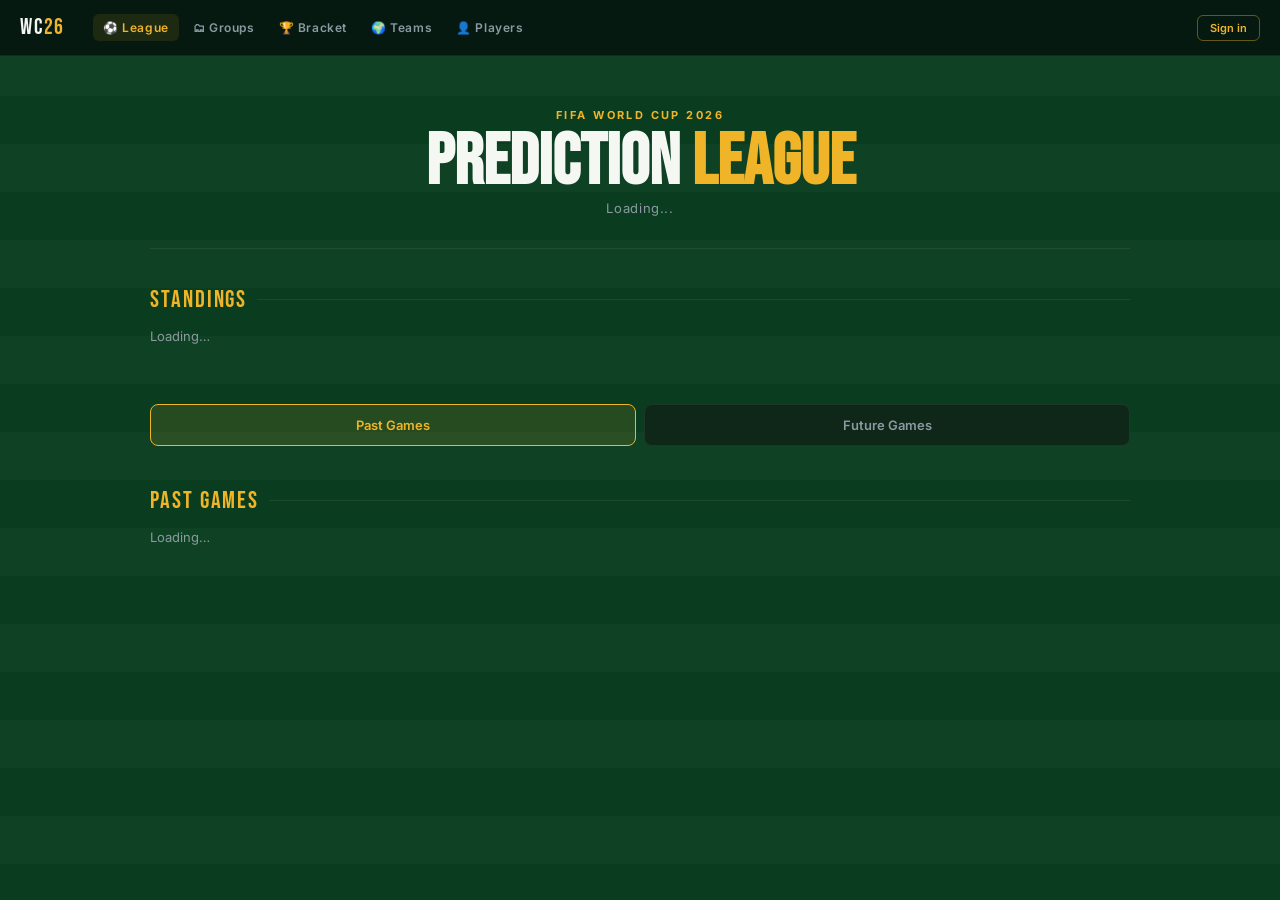
==== commit 2e2857e9: "Fix: game lookup collision when same teams meet in group + knockout Brazil vs Morocco play in both G" ====
--- a/index.html
+++ b/index.html
@@ -343,15 +343,28 @@
   return `<span class="badge badge-0">✗ 0 pts</span>`;
 }
 
-// Build a lookup: "normHome|normAway" -> game object (for matching schedule to prediction games)
+// Build a lookup: "normHome|normAway" -> array of game objects (for matching schedule to prediction games)
 function buildGameLookup() {
   const lookup = {};
   allGames.forEach(g => {
     const h = normTeam(g.home), a = normTeam(g.away);
-    lookup[`${h}|${a}`] = g;
-    lookup[`${a}|${h}`] = g;
+    const k1 = `${h}|${a}`, k2 = `${a}|${h}`;
+    (lookup[k1] = lookup[k1] || []).push(g);
+    (lookup[k2] = lookup[k2] || []).push(g);
   });
   return lookup;
+}
+// Find the best matching game for a schedule entry (closest kickoff date)
+function findGame(gameLookup, schedMatch) {
+  const h = normTeam(schedMatch.home_team), a = normTeam(schedMatch.away_team);
+  const games = gameLookup[`${h}|${a}`];
+  if (!games || !games.length) return null;
+  if (games.length === 1) return games[0];
+  const sd = new Date(schedMatch.kickoff_time ? `${schedMatch.match_date}T${schedMatch.kickoff_time}Z` : `${schedMatch.match_date}T12:00:00Z`).getTime();
+  return games.reduce((best, g) => {
+    const gd = new Date(g.kickoff).getTime();
+    return Math.abs(gd - sd) < Math.abs(new Date(best.kickoff).getTime() - sd) ? g : best;
+  });
 }
 
 // Build lookup: "normHome|normAway" -> schedule.id
@@ -473,14 +486,8 @@
 
   // Group schedule by Oslo date
   const byDate = {};
-  const gameLookupByTeam = {};
-  allGames.forEach(g => {
-    gameLookupByTeam[`${normTeam(g.home)}|${normTeam(g.away)}`] = g;
-    gameLookupByTeam[`${normTeam(g.away)}|${normTeam(g.home)}`] = g;
-  });
   scheduleData.forEach(m => {
-    const h = normTeam(m.home_team), a = normTeam(m.away_team);
-    const game = gameLookupByTeam[`${h}|${a}`];
+    const game = findGame(gameLookup, m);
     // Use game kickoff (proper UTC timestamp) if available, else schedule date+time
     const d = game?.kickoff ? osloDate(game.kickoff)
             : m.kickoff_time ? osloDate(`${m.match_date}T${m.kickoff_time}Z`)
@@ -489,16 +496,13 @@
     byDate[d].push(m);
   });
 
-  // Also add prediction games that aren't in schedule (knockout slots etc)
-  const schedTeamKeys = new Set();
+  // Also add prediction games that aren't matched to any schedule entry
+  const matchedGameIds = new Set();
   scheduleData.forEach(m => {
-    schedTeamKeys.add(`${normTeam(m.home_team)}|${normTeam(m.away_team)}`);
-    schedTeamKeys.add(`${normTeam(m.away_team)}|${normTeam(m.home_team)}`);
-  });
-  const unmatchedGames = allGames.filter(g => {
-    const key = `${normTeam(g.home)}|${normTeam(g.away)}`;
-    return !schedTeamKeys.has(key);
-  });
+    const game = findGame(gameLookup, m);
+    if (game) matchedGameIds.add(game.id);
+  });
+  const unmatchedGames = allGames.filter(g => !matchedGameIds.has(g.id));
   unmatchedGames.forEach(g => {
     const d = g.kickoff ? osloDate(g.kickoff) : '9999-99-99';
     if (!byDate[d]) byDate[d] = [];
@@ -522,8 +526,7 @@
   const isFinished = (m) => {
     if (m._predGame) return !!m._predGame.result;
     if (m.status === 'FT') return true;
-    const h = normTeam(m.home_team), a = normTeam(m.away_team);
-    const game = gameLookup[`${h}|${a}`];
+    const game = findGame(gameLookup, m);
     return game && !!game.result;
   };
 
@@ -538,8 +541,7 @@
       if (m._predGame) { renderedGameIds.add(m._predGame.id); return renderPredGame(m._predGame); }
 
       // Check if this schedule match has a corresponding prediction game
-      const h = normTeam(m.home_team), a = normTeam(m.away_team);
-      const game = gameLookup[`${h}|${a}`];
+      const game = findGame(gameLookup, m);
       if (game && !renderedGameIds.has(game.id)) { renderedGameIds.add(game.id); return renderPredGame(game); }
       if (game && renderedGameIds.has(game.id)) return ''; // already rendered
 
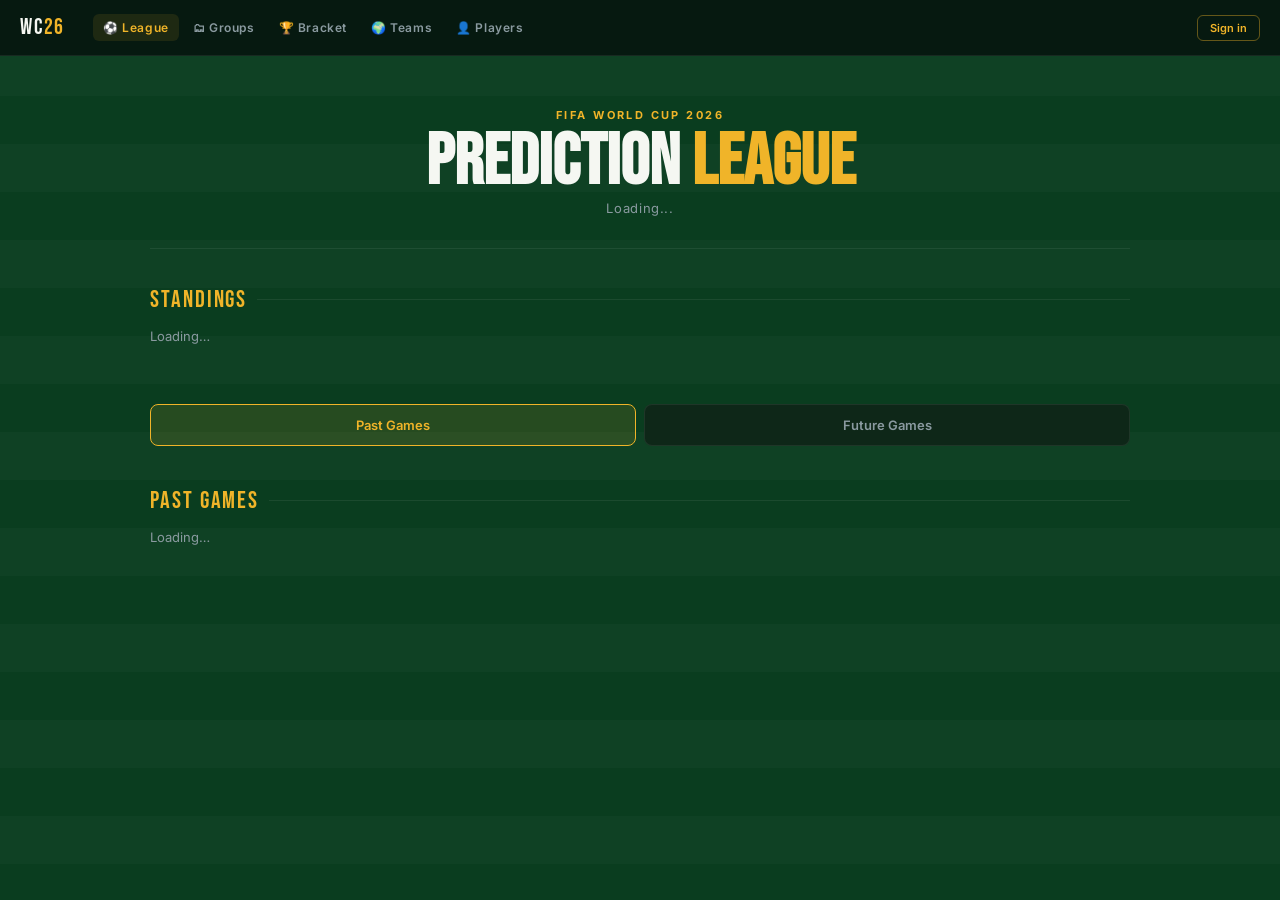
==== commit a28fd11a: "Fix: 3rd place game uses Final round lock for predictions The 3rd place match (round '3rd') now shar" ====
--- a/index.html
+++ b/index.html
@@ -257,7 +257,7 @@
 const rankLabel = ['🥇 1st','🥈 2nd','🥉 3rd','4th','5th','6th','7th'];
 const rankClass = ['rank-1','rank-2','rank-3','rank-4','rank-5','rank-6','rank-7'];
 const ROUND_LABELS = {group:'Group',R32:'Round of 32',R16:'Round of 16',QF:'Quarter-final',SF:'Semi-final','3rd':'3rd Place',F:'Final'};
-let allGames = [], allPredictions = [], teamData = {}, scheduleData = [], playerPhotos = {};
+let allGames = [], allPredictions = [], teamData = {}, scheduleData = [], playerPhotos = {}, roundLocks = {};
 
 const TEAM_ALIAS = {'Korea Republic':'South Korea','Bosnia and Herzegovina':'Bosnia & Herz.','Bosnia-Herzegovina':'Bosnia & Herz.','Ivory Coast':"Côte d'Ivoire",'Iran':'IR Iran','Cape Verde':'Cabo Verde','Democratic Republic of the Congo':'DR Congo','Congo DR':'DR Congo','United States':'USA','Turkey':'Türkiye','Czech Republic':'Czechia'};
 function normTeam(n) { return TEAM_ALIAS[n]||n; }
@@ -287,16 +287,18 @@
 }
 
 async function load() {
-  const [games, preds, teams, sched, participants] = await Promise.all([
+  const [games, preds, teams, sched, participants, lockRows] = await Promise.all([
     sb('games?select=*&order=id'),
     sb('predictions?select=*'),
     sb('teams?select=name,group_letter,confederation,last_formation,last_starting_xi&order=name'),
     sb('schedule?select=*&order=match_date,kickoff_time,id'),
     sb('participants?select=name,photo_url'),
+    sb('sync_state?key=eq.round_locks&select=value'),
   ]);
   allGames = games;
   allPredictions = preds;
   scheduleData = sched;
+  roundLocks = lockRows?.[0]?.value || {};
   teams.forEach(t => teamData[t.name] = t);
   participants.forEach(p => playerPhotos[p.name] = p.photo_url);
   document.getElementById('subtitle').textContent = CONTENDERS.join(' · ');
@@ -389,7 +391,9 @@
   const teamsKnown = homeKnown && awayKnown;
   // isSlot = knockout game with at least one undetermined team (predictions locked)
   const isSlot = ko && !teamsKnown;
-  const locked = new Date() >= new Date(g.kickoff) || isSlot;
+  const lockRound = g.round === '3rd' ? 'F' : g.round;
+  const roundLocked = ko && lockRound && roundLocks[lockRound] !== 'open';
+  const locked = new Date() >= new Date(g.kickoff) || isSlot || roundLocked;
   const norway = [g.home,g.away].some(t => t.toLowerCase()==='norway' || t.toLowerCase()==='iraq');
   const kickoff = new Date(g.kickoff);
   const timeStr = kickoff.toLocaleTimeString('no-NO',{hour:'2-digit',minute:'2-digit'});
@@ -419,7 +423,8 @@
   if (user && !isSlot) {
     const myP = allPredictions.find(p => p.game_id===g.id && p.participant===user);
     if (locked) {
-      inputHtml = `<div class="pred-inp-row"><span class="locked-msg">🔒 Locked — game has started</span></div>`;
+      const reason = new Date() >= new Date(g.kickoff) ? 'game has started' : roundLocked ? 'round not open yet' : '';
+      inputHtml = `<div class="pred-inp-row"><span class="locked-msg">🔒 Locked — ${reason}</span></div>`;
     } else {
       const myVal = myP?.prediction || '';
       const showWinner = ko && isDraw(myVal);
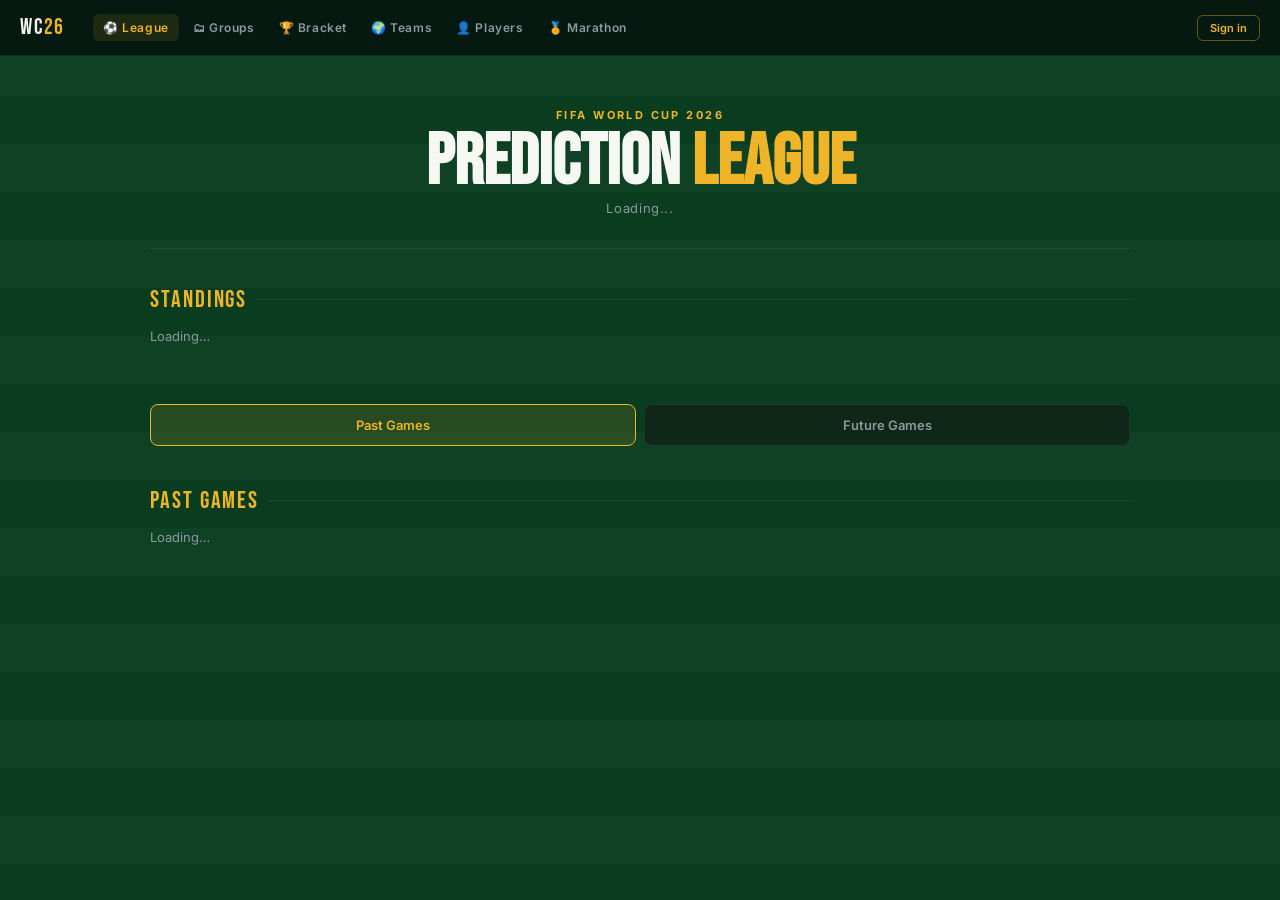
==== commit 688dd45e: "Split teams into global reference table + tournament_teams helper - teams table now holds 182 FIFA n" ====
--- a/index.html
+++ b/index.html
@@ -290,7 +290,7 @@
   const [games, preds, teams, sched, participants, lockRows] = await Promise.all([
     sb('games?select=*&order=id'),
     sb('predictions?select=*'),
-    sb('teams?select=name,group_letter,confederation,last_formation,last_starting_xi&order=name'),
+    loadTournamentTeams(),
     sb('schedule?select=*&order=match_date,kickoff_time,id'),
     sb('participants?select=name,photo_url'),
     sb('sync_state?key=eq.round_locks&select=value'),
